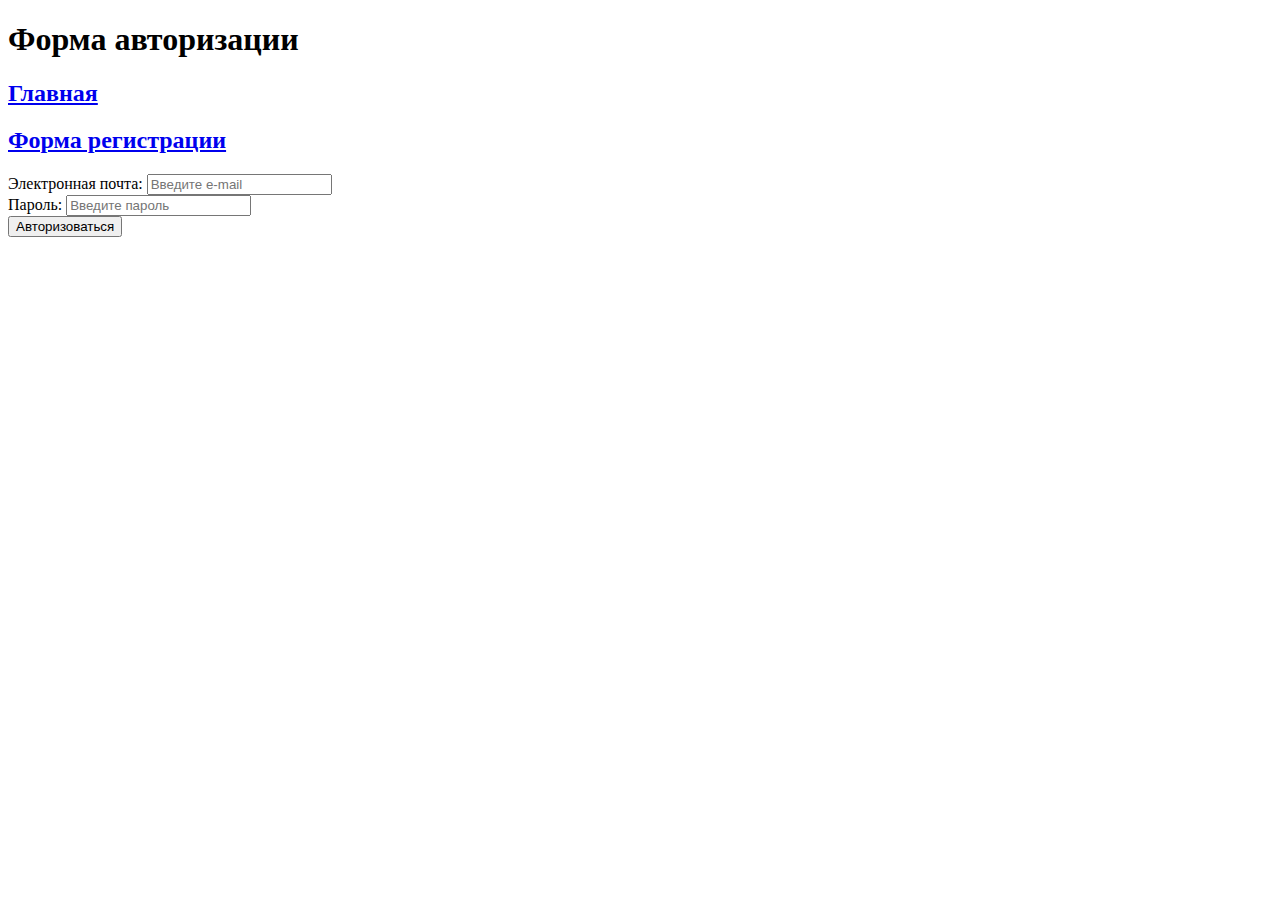
==== index_authentication.html @ cf11151e "new file index_main.html and index_authentication.html" ====
<!DOCTYPE html>
<html>
    <head>
        <meta charset="UTF-8">
        <title><!DOCTYPE html>
<html>
    <head>
        <meta charset="UTF-8">
        <title>Authentication</title>
    </head>
    <body>
        <h1><strong>Форма авторизации</strong></h1>
        
        <a href="index_main.html">
            <h2>Главная</h2>
        </a>

        <a href="index1.html">
            <h2>Форма регистрации</h2>
        </a>
        
        <form action="record.txt" method="get" >
            <label for="e-mail">Электронная почта:</label>
            <input type="email" id="e-mail" placeholder="Введите e-mail">
            
            <br>

            <label for="password1">Пароль:</label>
            <input type="password" id="password1" placeholder="Введите пароль">
            
            <br>

            <input type="submit" value="Авторизоваться">
        </form>
    </body>
</html>
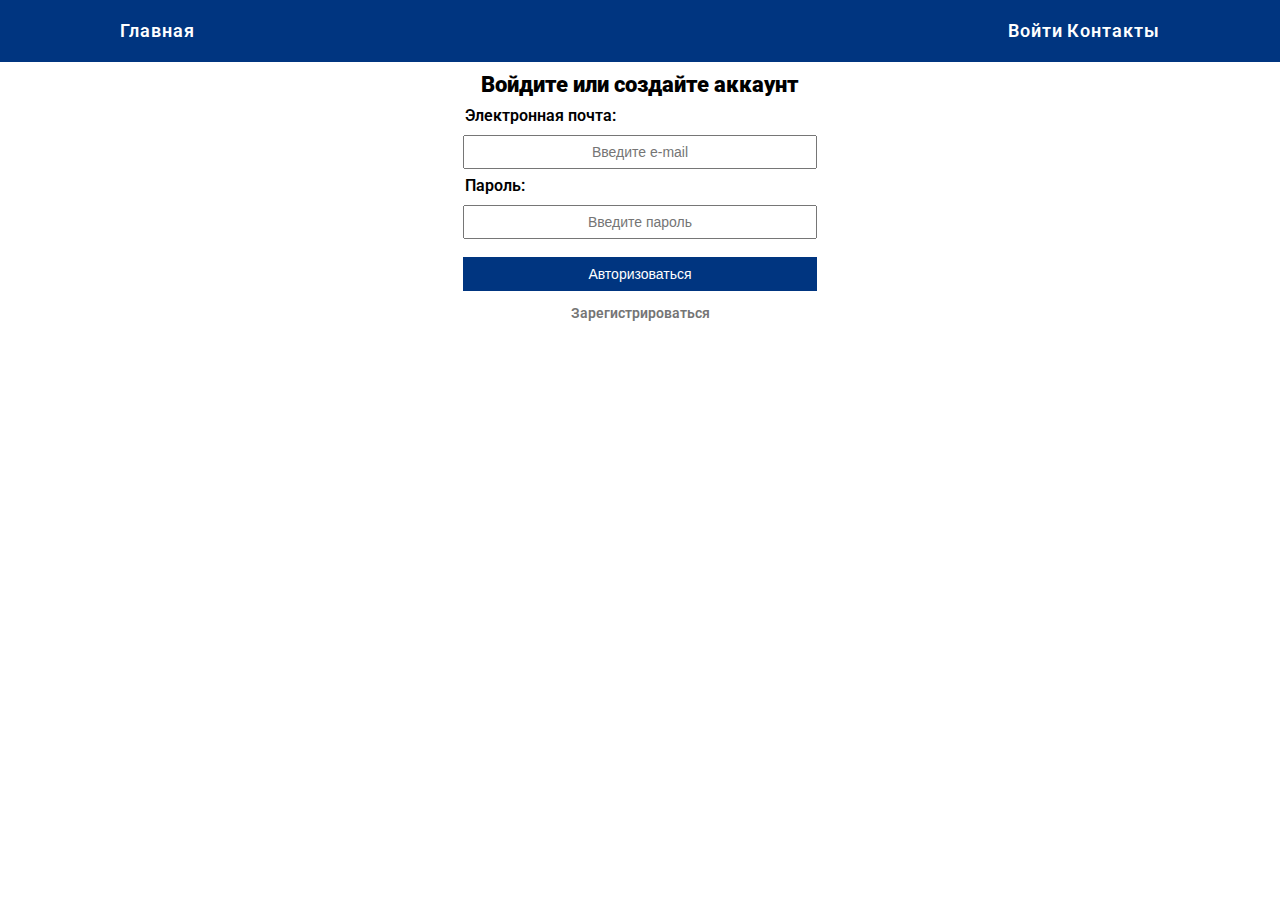
==== commit bda383d9: "Finish" ====
--- a/index_authentication.html
+++ b/index_authentication.html
@@ -2,35 +2,44 @@
 <html>
     <head>
         <meta charset="UTF-8">
-        <title><!DOCTYPE html>
-<html>
-    <head>
-        <meta charset="UTF-8">
-        <title>Authentication</title>
+        <title>Авторизация</title>
+        <link rel="stylesheet" href="index1.css">
     </head>
     <body>
-        <h1><strong>Форма авторизации</strong></h1>
+        <div class="had">     
+            <div class="gl">
+                <a href="index_main.html">Главная</a>
+            </div>    
+
+            <div class="vk">    
+                <a href="index_authentication.html" class="vk">Войти</a>
+                <a href="index_contacts.html" class="vk">Контакты</a>
+            </div>
+        </div>
+
+        <div class="heading">
+            <p>Войдите или создайте аккаунт</p>
+        </div>
         
-        <a href="index_main.html">
-            <h2>Главная</h2>
-        </a>
+        <form class="form" action="authentication.txt" method="get" >
+            <div class="posit">
+                <label for="e-mail">Электронная почта:</label>
+            </div>
 
-        <a href="index1.html">
-            <h2>Форма регистрации</h2>
-        </a>
-        
-        <form action="record.txt" method="get" >
-            <label for="e-mail">Электронная почта:</label>
             <input type="email" id="e-mail" placeholder="Введите e-mail">
-            
-            <br>
+                
+            <div class="posit">
+                <label for="password1">Пароль:</label>
+            </div>
 
-            <label for="password1">Пароль:</label>
             <input type="password" id="password1" placeholder="Введите пароль">
-            
-            <br>
+                
+            <input class="btn" type="submit" value="Авторизоваться">
+        </form>
 
-            <input type="submit" value="Авторизоваться">
-        </form>
+        <div class="ssl">
+            <a target="_blanck" href="index1.html">Зарегистрироваться
+            </a>
+        </div>
     </body>
 </html>--- a/index1.css
+++ b/index1.css
@@ -0,0 +1,134 @@
+@import url('https://fonts.googleapis.com/css2?family=Roboto:wght@300&display=swap');
+
+body {
+    font-family: 'Roboto', sans-serif;
+    margin: 0px;
+    text-align: center;
+}
+
+.had {
+    background: #003580;
+    padding: 20px 120px;
+    height: 22px;
+}
+
+.had a {
+    font-size: 18px;
+    font-weight: 600;
+    color: #fff;
+    text-decoration: none;
+    letter-spacing: 1px;
+}
+
+.had a:hover {
+    color: rgb(200, 194, 219);
+}
+
+a {
+    color: rgb(0, 0, 0);
+    text-decoration: none;
+}
+
+.heading p {
+    font-size: 22px;
+    font-weight: 900;
+    margin: 10px;
+}
+
+.had div{
+    float: left;
+    width: 50%;
+}
+
+.gl {
+    text-align: left;
+}
+
+.vk {
+    text-align: right;
+}
+
+.form {
+    width: 500px;
+    margin: 0 auto;
+}
+
+.posit {
+    width: 350px;
+    height: 20px;
+    margin: 0 auto;
+    position: relative;
+}
+
+.posit label {
+    position: absolute;
+    left: 0px;
+    bottom: 2px;
+    font-weight: 600;
+}
+
+.form input:not(.btn) {
+    width: 350px;
+    height: 30px;
+    outline-color: #0045a5;
+    text-align: center;
+    font-size: 14px;
+    color: #757575;
+    padding: 0%;
+    margin: 8px;    
+}
+
+.form .checkbox input {
+    width: 15px;
+    height: 15px;
+    margin: 5px 0px 5px 0px;
+    font-size: 12px;
+}
+
+.form .checkbox label {
+    font-size: 14px;
+    font-weight: 600;
+}
+
+.btn {
+    background: #003580;
+    color: #ffffff;
+    border: none;
+    cursor: pointer;
+    width: 354px;
+    height: 34px;
+    font-size: 14px;
+    margin: 10px 0px 0px 0px;
+}
+
+.btn:hover {
+    background-color: #0045a5;
+}
+
+.ssl {
+    font-size: 14px;
+    font-weight: 600;
+    margin: 14px 0px;
+}
+
+.ssl p {
+    margin: 0;
+}
+
+.ssl a {
+    color: #757575;
+}
+
+.kon1 {
+    display: flex;
+}
+
+.tel, .namephone {
+    width: 50%;
+    border: 1px dashed #003580;
+    margin: 5px;
+}
+
+.namephone {
+    font-weight: 600;
+}